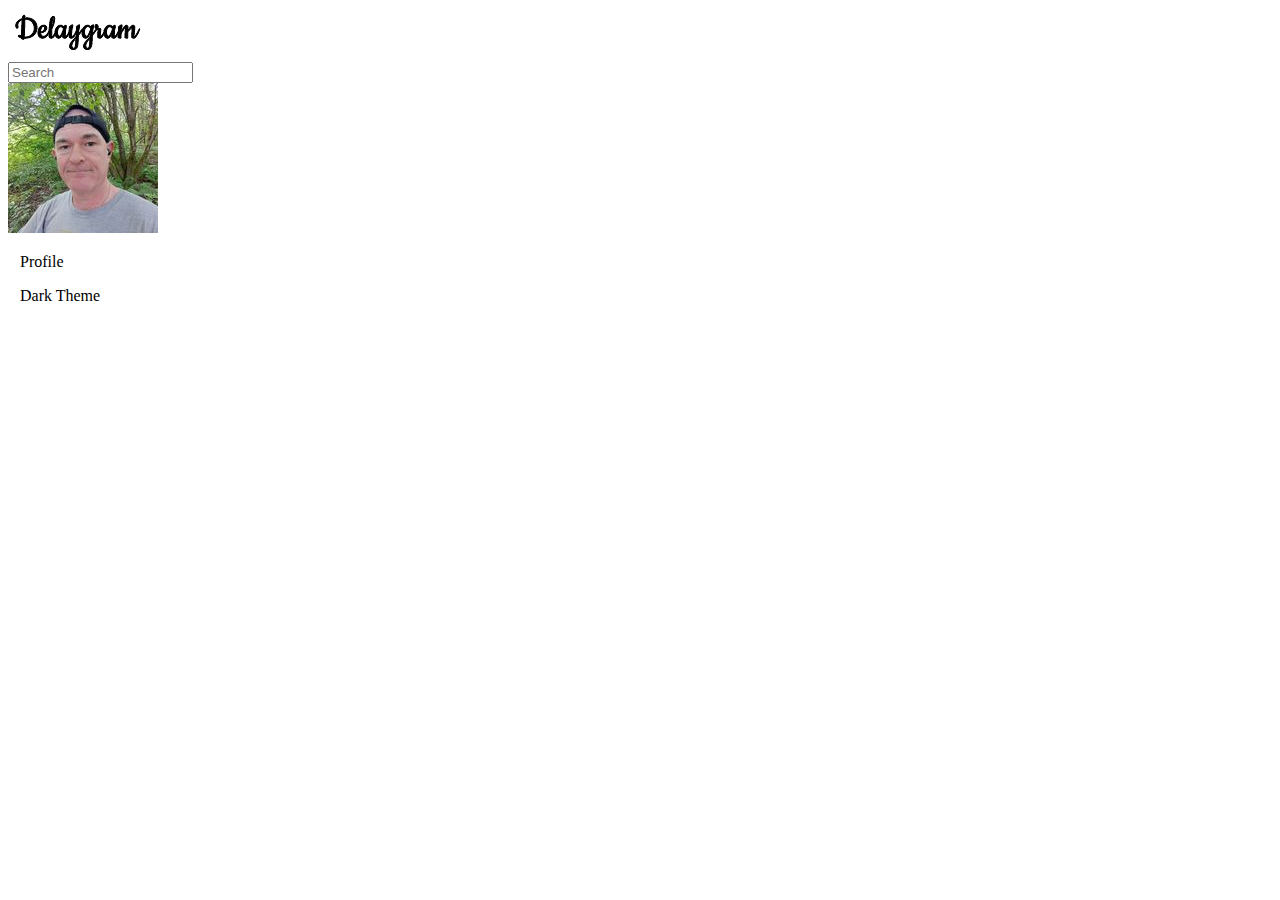
==== profile.html @ 84c1791c "Created CSS/JS folders...added profile page..." ====
<!DOCTYPE html>
<html lang="en">
  <head>
    <meta charset="UTF-8" />
    <meta http-equiv="X-UA-Compatible" content="IE=edge" />
    <meta name="viewport" content="width=device-width, initial-scale=1.0" />
    <title>Andy Jacko (@4ndyjacko)</title>
  </head>
  <body>
    <header class="flex-v flex-center">
      <div id="header-container" class="flex-v flex-between">
        <div id="logo">
          <a href="index.html"
            ><img id="logo-img" src="images/logo.png" alt="Delaygram"
          /></a>
        </div>

        <div id="search">
          <input id="search-input" type="text" placeholder="Search" />
        </div>

        <nav class="flex-v flex-end fs-xl">
          <div class="nav-icon">
            <a href="index.html"><i class="fa-solid fa-house"></i></a>
          </div>
          <div class="nav-icon">
            <a href=""><i class="fa-regular fa-paper-plane"></i></a>
          </div>
          <div class="nav-icon">
            <a href=""><i class="fa-regular fa-square-plus"></i></a>
          </div>
          <div class="nav-icon">
            <a href=""><i class="fa-regular fa-compass"></i></a>
          </div>
          <div class="nav-icon">
            <a href=""><i class="fa-regular fa-heart"></i></a>
          </div>
          <div class="nav-icon">
            <img
              id="pp"
              class="flex-v"
              src="images/pp/pp.jpg"
              alt="Andy Jacko"
            />
          </div>
        </nav>

        <div id="profile-menu" class="hide">
          <p>
            <i class="fa-regular fa-circle-user"></i>&nbsp;&nbsp;&nbsp;Profile
          </p>
          <p>
            <i class="fa-solid fa-repeat"></i>&nbsp;&nbsp;&nbsp;<span
              id="theme"
              onClick="toggleDarkness();"
              >Dark Theme</span
            >
          </p>
        </div>
      </div>
    </header>

    <main></main>
  </body>
</html>
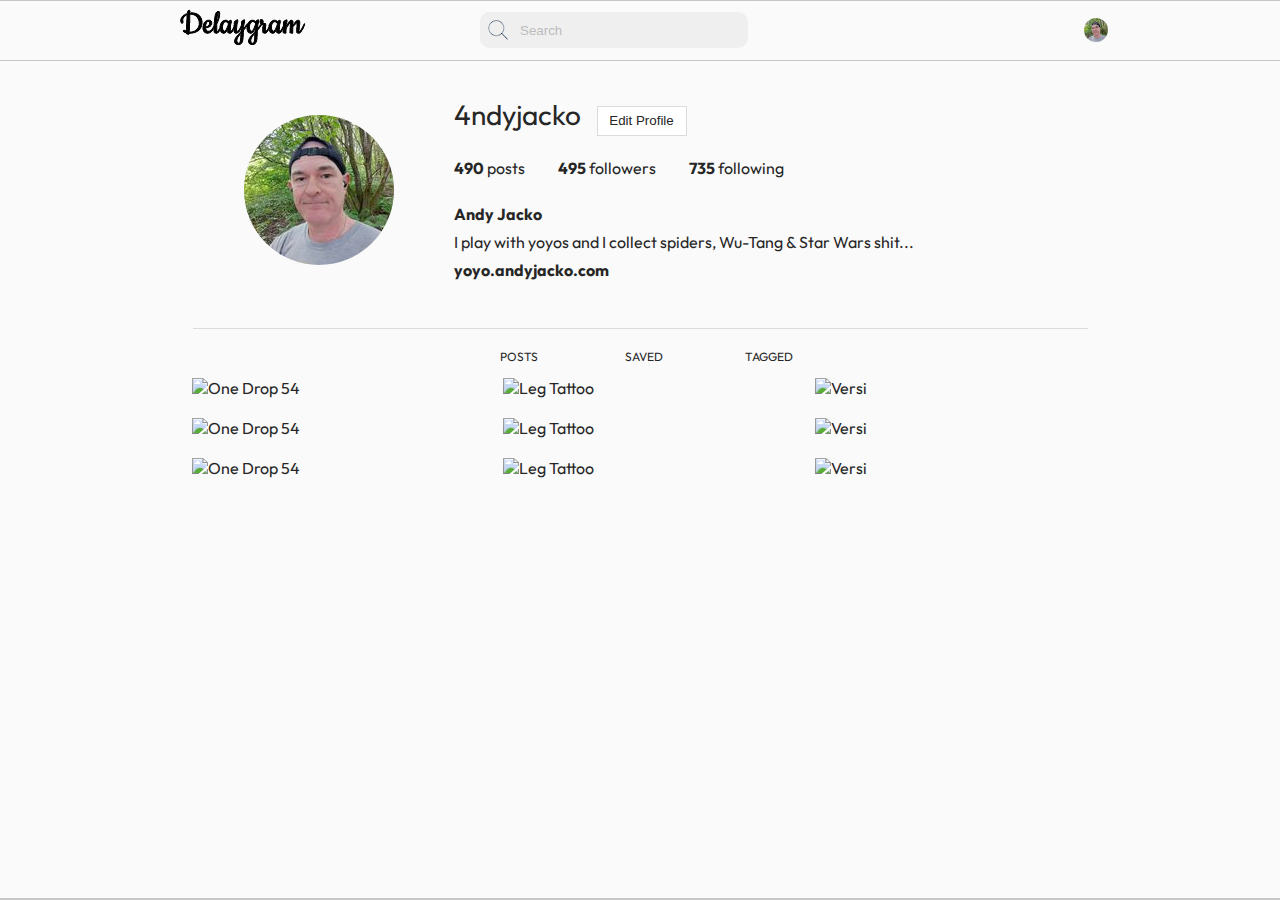
==== commit 5561661b: "Finalish edition..." ====
--- a/profile.html
+++ b/profile.html
@@ -4,62 +4,160 @@
     <meta charset="UTF-8" />
     <meta http-equiv="X-UA-Compatible" content="IE=edge" />
     <meta name="viewport" content="width=device-width, initial-scale=1.0" />
-    <title>Andy Jacko (@4ndyjacko)</title>
+    <link id="pagestyle" rel="stylesheet" href="css/styles.css" />
+    <script src="https://kit.fontawesome.com/8692751f21.js" crossorigin="anonymous"></script>
+    
+    <title>Delaygram</title>
   </head>
   <body>
-    <header class="flex-v flex-center">
-      <div id="header-container" class="flex-v flex-between">
-        <div id="logo">
-          <a href="index.html"
-            ><img id="logo-img" src="images/logo.png" alt="Delaygram"
-          /></a>
+    <!-- SMALL HEADERS SECTION -->
+    <!-- TOP HEADER -->
+    <header id="nav-top">
+      <div id="header-container-top-sm">
+        <!-- NAV ICON -->
+        <div class="nav-icon"><i class="fa-solid fa-camera"></i></div>
+
+        <!-- LOGO -->
+        <div id="logo" class="nav-icon" onClick="window.location.href='index.html'"><img id="logo-img-sm" src="images/logo.png" alt="Delaygram" /></div>
+
+        <!-- NAV ICON -->
+        <div class="nav-icon"><i class="fa-regular fa-paper-plane"></i></div>
+      </div>      
+    </header>
+
+    <!-- BOTTOM HEADER -->
+    <header id="nav-bottom">
+      <div id="header-container-bottom-sm">
+        <!-- NAV ICONS -->
+        <div class="nav-icon" onClick="window.location.href='index.html'"><i class="fa-solid fa-house"></i></div>
+        <div class="nav-icon"><i class="fa-solid fa-magnifying-glass"></i></div>
+        <div class="nav-icon"><i class="fa-regular fa-square-plus"></i></div>
+        <div class="nav-icon"><i class="fa-regular fa-compass"></i></div>
+        <div class="nav-icon"><i class="fa-regular fa-heart"></i></div>
+        <div class="nav-icon"><img id="pp-sm" class="flex-v" src="images/pp/pp.jpg" alt="Andy Jacko" /></div>
+      </div>
+      
+      <!-- PROFILE MENU -->
+      <div id="profile-menu-sm" class="hide">
+        <p id="p-link" class="nav-icon" onClick="window.location.href='profile.html'"><i class="fa-regular fa-circle-user"></i>Profile</p>
+        <p><i class="fa-solid fa-repeat"></i><span id="theme" onClick="toggleDarkness();">Dark Theme</span></p>
+        <div id="logout">Log out</div>
+      </div>
+
+    </header>
+
+    <!-- LARGE HEADER SECTION -->
+    <header>
+      <div id="header-container-lg">
+        <!-- LOGO -->
+        <div id="logo" class="nav-icon" onClick="window.location.href='index.html'">
+          <img id="logo-img-lg" src="images/logo.png" alt="Delaygram" />
         </div>
 
+        <!-- SEARCH BOX -->
         <div id="search">
           <input id="search-input" type="text" placeholder="Search" />
         </div>
 
-        <nav class="flex-v flex-end fs-xl">
-          <div class="nav-icon">
-            <a href="index.html"><i class="fa-solid fa-house"></i></a>
-          </div>
-          <div class="nav-icon">
-            <a href=""><i class="fa-regular fa-paper-plane"></i></a>
-          </div>
-          <div class="nav-icon">
-            <a href=""><i class="fa-regular fa-square-plus"></i></a>
-          </div>
-          <div class="nav-icon">
-            <a href=""><i class="fa-regular fa-compass"></i></a>
-          </div>
-          <div class="nav-icon">
-            <a href=""><i class="fa-regular fa-heart"></i></a>
-          </div>
-          <div class="nav-icon">
-            <img
-              id="pp"
-              class="flex-v"
-              src="images/pp/pp.jpg"
-              alt="Andy Jacko"
-            />
-          </div>
+        <!-- NAV ICONS -->
+        <nav id="nav">
+          <div class="nav-icon" onClick="window.location.href='index.html'"><i class="fa-solid fa-house"></i></div>
+          <div class="nav-icon"><i class="fa-regular fa-paper-plane"></i></div>
+          <div class="nav-icon"><i class="fa-regular fa-square-plus"></i></div>
+          <div class="nav-icon"><i class="fa-regular fa-compass"></i></div>
+          <div class="nav-icon"><i class="fa-regular fa-heart"></i></div>
+          <div class="nav-icon"><img id="pp-lg" class="flex-v" src="images/pp/pp.jpg" alt="Andy Jacko" /></div>
         </nav>
 
-        <div id="profile-menu" class="hide">
-          <p>
-            <i class="fa-regular fa-circle-user"></i>&nbsp;&nbsp;&nbsp;Profile
-          </p>
-          <p>
-            <i class="fa-solid fa-repeat"></i>&nbsp;&nbsp;&nbsp;<span
-              id="theme"
-              onClick="toggleDarkness();"
-              >Dark Theme</span
-            >
-          </p>
+        <!-- PROFILE MENU -->
+        <div id="profile-menu-lg" class="hide">
+          <p id="p-link" class="nav-icon" onClick="window.location.href='profile.html'"><i class="fa-regular fa-circle-user"></i>Profile</p>
+          <p><i class="fa-solid fa-repeat"></i><span id="theme" onClick="toggleDarkness();">Dark Theme</span></p>
+          <div id="logout">Log out</div>
         </div>
       </div>
     </header>
 
-    <main></main>
+    <!-- MAIN CONTENT SECTION -->
+    <main>
+      <!-- PROFILE INFO -->
+      <section id="profile-info-sm">
+        <div id="profile-image-sm">
+          <div><img src="images/pp/pp.jpg" alt="Andy Jacko" /></div>
+          <div id="profile-settings-sm">
+            <div>4ndyjacko <i class="fa-solid fa-gear"></i></div>
+            <button>Edit Profile</button>
+          </div>
+        </div>
+
+        <div id="profile-about-sm">
+          <div><strong>Andy Jacko</strong></div>
+          <div>I play with yoyos and I collect spiders, Wu-Tang & Star Wars shit...</div>
+          <div><a href="https://yoyo.andyjacko.com" target="_blank">yoyo.andyjacko.com</a></div>
+        </div>
+
+        <div id="profile-stats-sm">
+          <span><strong>490</strong><br>posts</span>
+          <span><strong>495</strong><br>followers</span>
+          <span><strong>735</strong><br>following</span>
+        </div>
+      </section>
+
+      <section id="profile-info-lg">
+        <div id="profile-img-lg"><img src="images/pp/pp.jpg" alt="Andy Jacko" /></div>
+
+        <div id="profile-about-lg">
+          <div id="profile-settings-lg">4ndyjacko <button>Edit Profile</button><i class="fa-solid fa-gear"></i></div>
+
+          <div id="profile-stats-lg">
+            <span><strong>490</strong> posts</span>
+            <span><strong>495</strong> followers</span>
+            <span><strong>735</strong> following</span>
+          </div>
+
+          <div id="profile-andy-lg">
+            <div><strong>Andy Jacko</strong></div>
+            <div>I play with yoyos and I collect spiders, Wu-Tang & Star Wars shit...</div>
+            <div><a href="https://yoyo.andyjacko.com" target="_blank">yoyo.andyjacko.com</a></div>
+          </div>
+        </div>
+      </section>
+
+      <!-- POSTS SAVED TAGGED -->
+      <section id="p-s-t-sm">
+        <div><i class="fa-solid fa-table-cells"></i></div>
+        <div><i class="fa-regular fa-bookmark"></i></div>
+        <div><i class="fa-regular fa-circle-user"></i></div>
+      </section>
+
+      <section id="p-s-t-lg">
+        <div><i class="fa-solid fa-table-cells"></i>POSTS</div>
+        <div><i class="fa-regular fa-bookmark"></i>SAVED</div>
+        <div><i class="fa-regular fa-circle-user"></i>TAGGED</div>
+      </section>
+
+      <!-- GALLERY -->
+      <section id="gallery">
+        <div id="gallery-row">
+          <div><img src="images/myposts/1.jpg" alt="One Drop 54" /></div>
+          <div><img src="images/myposts/2.jpg" alt="Leg Tattoo" /></div>
+          <div><img src="images/myposts/3.jpg" alt="Versi" /></div>
+        </div>
+
+        <div id="gallery-row">
+          <div><img src="images/myposts/4.jpg" alt="One Drop 54" /></div>
+          <div><img src="images/myposts/5.jpg" alt="Leg Tattoo" /></div>
+          <div><img src="images/myposts/6.jpg" alt="Versi" /></div>
+        </div>
+
+        <div id="gallery-row">
+          <div><img src="images/myposts/7.jpg" alt="One Drop 54" /></div>
+          <div><img src="images/myposts/8.jpg" alt="Leg Tattoo" /></div>
+          <div><img src="images/myposts/9.jpg" alt="Versi" /></div>
+        </div>
+      </section>
+    </main>
+
+    <script src="js/scripts.js"></script>
   </body>
 </html>
--- a/css/styles.css
+++ b/css/styles.css
@@ -0,0 +1,728 @@
+@import url("https://fonts.googleapis.com/css2?family=Outfit&display=swap");
+
+:root {
+  --blue: #0095f6;
+  --white: #ffffff;
+  --black: #262626;
+  --gray: #c7c7c7;
+  --light-gray: #dbdbdb;
+  --medium-gray: #8e8e8e;
+  --searchBG: #efefef;
+  --searchPH: #bcbcbc;
+  --bodyBG: #fafafa;
+  --storyIB: #c41e1e;
+}
+
+* {
+  box-sizing: border-box;
+}
+
+html,
+body {
+  margin: 0;
+  padding: 0;
+}
+
+body {
+  font-family: "Outfit", sans-serif;
+  background-color: var(--bodyBG);
+  color: var(--black);
+  position: relative;
+}
+
+header {
+  border-bottom: 1px solid var(--gray);
+}
+
+#nav-top {
+  position: fixed;
+  top: 0;
+  left: 0;
+  right: 0;
+  background-color: var(--white);
+  border-bottom: 1px solid var(--gray);
+}
+
+#nav-bottom {
+  position: fixed;
+  bottom: 0;
+  left: 0;
+  right: 0;
+  background-color: var(--white);
+  border-top: 1px solid var(--gray);
+}
+
+#header-container-top-sm {
+  height: 60px;
+  padding: 0 20px;
+  display: flex;
+  align-items: center;
+  justify-content: space-between;
+  font-size: 24px;
+}
+
+#header-container-bottom-sm {
+  height: 60px;
+  padding: 0 20px;
+  display: flex;
+  align-items: center;
+  justify-content: space-between;
+  position: relative;
+  font-size: 24px;
+}
+
+#header-container-lg {
+  display: none;
+}
+
+#search {
+  display: none;
+}
+
+#pp-sm {
+  width: 24px;
+  display: flex;
+  align-items: center;
+  border-radius: 100%;
+  cursor: pointer;
+}
+
+#pp-lg {
+  width: 24px;
+  display: flex;
+  align-items: center;
+  border-radius: 100%;
+  cursor: pointer;
+}
+
+#profile-menu-sm {
+  width: 230px;
+  padding: 0.5rem 1rem;
+  position: absolute;
+  bottom: 55px;
+  right: 15px;
+  background: var(--white);
+  border-radius: 5px;
+  box-shadow: 0 0 6px var(--gray);
+}
+
+#profile-menu-sm i {
+  padding-right: 0.3rem;
+}
+
+#logout {
+  padding: 0.5rem 1rem;
+  border-top: 1px solid var(--gray);
+}
+
+#theme {
+  cursor: pointer;
+}
+
+.nav-icon,
+#logout {
+  cursor: pointer;
+}
+
+.hide {
+  display: none;
+}
+
+#nav {
+  max-width: 278px;
+  padding: 0 0 0 24px;
+  font-size: 24px;
+  display: flex;
+  align-items: center;
+  justify-content: flex-end;
+}
+
+#nav div {
+  padding: 0 0 0 24px;
+}
+
+/* MAIN CONTENT SECTION */
+
+main {
+  margin: 60px 0 84px 0;
+}
+
+#content-container {
+  width: 100%;
+  display: flex;
+  justify-content: center;
+  overflow: hidden;
+}
+
+/* POSTS SECTION */
+
+#posts {
+  width: 100%;
+  max-width: 470px;
+}
+
+.post {
+  margin: 18px 0 0 0;
+  border-radius: 0.5rem;
+  border: 1px solid var(--light-gray);
+  background: var(--white);
+  overflow: hidden;
+}
+
+.post-header {
+  height: 56px;
+  padding: 0 16px 0 12px;
+  font-size: 14px;
+  display: flex;
+  align-items: center;
+  justify-content: space-between;
+}
+
+.post-header-profile {
+  display: flex;
+  align-items: center;
+}
+
+.post-icon {
+  width: 32px;
+  height: 32px;
+  border-radius: 100%;
+  margin-right: 10px;
+  cursor: pointer;
+}
+
+.ellipsis {
+  font-size: 24px;
+}
+
+.post-image img {
+  width: 100%;
+}
+
+.post-info {
+  padding: 6px 14px 0 12px;
+}
+
+.post-info-icons {
+  padding: 0 0 0 0;
+  font-size: 24px;
+  display: flex;
+  align-items: center;
+  justify-content: space-between;
+}
+
+.like-n-comment {
+  display: flex;
+  align-items: center;
+}
+
+.likes-count {
+  margin: 10px 0 0 0;
+  font-size: 14px;
+}
+
+.post-comment {
+  margin: 10px 0 0 0;
+  font-size: 14px;
+}
+
+.hashtag {
+  color: var(--blue);
+  text-decoration: underline;
+  cursor: pointer;
+}
+
+.view-all-comments {
+  margin: 10px 0 0 0;
+  font-size: 14px;
+  color: var(--medium-gray);
+}
+
+.time-posted {
+  margin: 10px 0 14px 0;
+  font-size: 10px;
+  color: var(--medium-gray);
+}
+
+.post-comments {
+  padding: 6px 16px 4px 12px;
+  display: flex;
+  align-items: center;
+  justify-content: space-between;
+  border-top: 1px solid var(--light-gray);
+}
+
+.comment-container {
+  display: flex;
+  align-items: center;
+}
+
+.smiles {
+  font-size: 24px;
+}
+
+.comment-input {
+  margin: 0 0 0 10px;
+  background: transparent;
+  border: none;
+  color: var(--black);
+}
+
+.comment-input:focus {
+  outline: none;
+}
+
+.comment-input::placeholder {
+  color: var(--medium-gray);
+}
+
+.post-link {
+  color: var(--blue);
+  text-decoration: none;
+  cursor: pointer;
+}
+
+/* TOP STORIES */
+
+#story-icons {
+  width: 470px;
+  resize: none;
+  height: 120px;
+  margin: 22px 0 0 0;
+  padding: 7px 0 0 20px;
+  overflow: hidden;
+  display: flex;
+  align-items: center;
+  border-radius: 10px;
+  border: 1px solid var(--light-gray);
+  background: var(--white);
+}
+
+#story-icons div {
+  width: 66px;
+  margin: 0 16px 0 0;
+  text-align: center;
+  font-size: 0.75rem;
+}
+
+.story-icon {
+  width: 62px;
+  height: 62px;
+  border: 3px solid var(--storyIB);
+  border-radius: 100%;
+  margin-bottom: 5px;
+}
+
+/* SUGGESTIONS */
+
+#suggestions {
+  width: 100%;
+  display: none;
+}
+
+/* PROFILE PAGE */
+
+/* PROFILE INFO */
+
+#profile-info-sm {
+  display: block;
+}
+
+#profile-image-sm {
+  padding: 13px 16px 24px 16px;
+  display: flex;
+  align-items: center;
+}
+
+#profile-image-sm img {
+  width: 77px;
+  border-radius: 100%;
+}
+
+#profile-settings-sm {
+  padding: 0 0 0 30px;
+  font-size: 28px;
+}
+
+#profile-settings-sm button {
+  width: 250px;
+  height: 30px;
+  color: var(--black);
+  background: var(--white);
+  border: 1px solid var(--light-gray);
+}
+
+#profile-about-sm {
+  padding: 0 16px 21px 16px;
+  font-size: 14px;
+}
+
+#profile-about-sm a {
+  font-weight: bold;
+  text-decoration: none;
+  color: var(--black);
+}
+
+#profile-stats-sm {
+  padding: 10px 0 0 0;
+  display: flex;
+  align-items: center;
+  justify-content: space-around;
+  font-size: 14px;
+  text-align: center;
+  border-top: 1px solid var(--gray);
+}
+
+#profile-stats-sm span {
+  width: 75px;
+}
+
+#profile-info-lg {
+  display: none;
+}
+
+/* POSTS SAVED TAGGED */
+
+#p-s-t-lg {
+  display: none;
+}
+
+#p-s-t-sm {
+  margin: 14px 0 0 0;
+  padding: 8px 0 0 0;
+  display: flex;
+  align-items: center;
+  justify-content: space-around;
+  font-size: 24px;
+  text-align: center;
+  border-top: 1px solid var(--light-gray);
+}
+
+/* GALLERY */
+
+#gallery {
+  margin: 10px 0 0 0;
+}
+
+#gallery-row {
+  display: flex;
+  align-items: center;
+  justify-content: space-between;
+}
+
+#gallery-row div {
+  width: 33%;
+}
+
+#gallery-row div img {
+  width: 100%;
+}
+
+/* MEDIA QUERIES */
+
+@media (min-width: 691px) {
+  #header-container-top-sm {
+    display: none;
+  }
+
+  #header-container-bottom-sm {
+    display: none;
+  }
+
+  #header-container-lg {
+    max-width: 975px;
+    height: 60px;
+    margin: auto;
+    padding: 0 20px;
+    display: flex;
+    align-items: center;
+    justify-content: space-between;
+    position: relative;
+  }
+
+  #search {
+    width: 268px;
+    display: block;
+    background: var(--searchBG);
+    border-radius: 10px;
+  }
+
+  #search-input {
+    max-width: 268px;
+    height: 36px;
+    padding: 10px 10px 10px 40px;
+    border: 0 solid transparent;
+    border-radius: 10px;
+    background: url(/images/mag.png) no-repeat scroll 8px 8px var(--searchBG);
+  }
+
+  #search-input:focus {
+    max-width: 268px;
+    outline: none;
+    padding: 10px;
+    background: var(--searchBG);
+  }
+
+  #search-input::placeholder {
+    color: var(--searchPH);
+  }
+
+  #profile-menu-lg {
+    width: 230px;
+    padding: 0.5rem 1rem;
+    position: absolute;
+    top: 55px;
+    right: 15px;
+    background: var(--white);
+    border-radius: 5px;
+    box-shadow: 0 0 6px var(--gray);
+  }
+
+  #profile-menu-lg i {
+    padding-right: 8px;
+  }
+
+  main {
+    margin: 0 0 24px 0;
+  }
+
+  #posts {
+    width: 470px;
+    margin: auto;
+  }
+}
+
+@media (min-width: 736px) {
+  #profile-info-sm {
+    display: none;
+  }
+
+  #profile-info-lg {
+    max-width: 895px;
+    margin: auto;
+    padding: 36px 0 40px 51px;
+    display: flex;
+    align-items: center;
+    border-bottom: 1px solid var(--light-gray);
+  }
+
+  #profile-img-lg img {
+    width: 150px;
+    height: 150px;
+    border-radius: 100%;
+  }
+
+  #profile-about-lg {
+    padding: 0 0 0 60px;
+  }
+
+  #profile-settings-lg {
+    margin: 0 0 22px 0;
+    font-size: 28px;
+  }
+
+  #profile-settings-lg button {
+    width: 90px;
+    height: 30px;
+    margin: 0 20px 0 10px;
+    color: var(--black);
+    background: var(--white);
+    border: 1px solid var(--light-gray);
+  }
+
+  #profile-stats-lg {
+    margin: 0 0 26px 0;
+  }
+
+  #profile-stats-lg span {
+    margin: 0 30px 0 0;
+  }
+
+  #profile-andy-lg div {
+    margin: 0 0 8px 0;
+  }
+
+  #profile-andy-lg a {
+    font-weight: bold;
+    text-decoration: none;
+    color: var(--black);
+  }
+
+  #p-s-t-sm {
+    display: none;
+  }
+
+  #p-s-t-lg {
+    margin: 0 0 0 0;
+    display: flex;
+    align-items: center;
+    justify-content: center;
+    font-size: 12px;
+  }
+
+  #p-s-t-lg div {
+    width: 125px;
+    margin: 20px 0 0 0;
+    text-align: center;
+  }
+
+  #p-s-t-lg i {
+    margin: 0 8px 0 0;
+  }
+
+  /* GALLERY */
+
+  #gallery {
+    margin: 14px 0 0 0;
+  }
+
+  #gallery-row {
+    margin: 0 auto 20px auto;
+    max-width: 935px;
+    justify-content: space-around;
+  }
+
+  #gallery-row div {
+    width: 31%;
+    max-width: 273px;
+  }
+}
+
+@media (min-width: 1000px) {
+  #header-container-lg {
+    max-width: 975px;
+    margin: auto;
+    display: flex;
+    justify-content: space-between;
+  }
+
+  #content-container {
+    display: flex;
+    justify-content: center;
+  }
+
+  #posts {
+    width: 470px;
+    margin: 0 32px 0 0;
+  }
+
+  /* SUGGESTIONS */
+
+  #suggestions {
+    margin: 48px 0 0 0;
+    display: block;
+    max-width: 320px;
+  }
+
+  #suggestions-profile {
+    display: flex;
+    align-items: center;
+  }
+
+  #suggestions-profile p {
+    font-size: 14px;
+  }
+
+  #suggestions-profile p span {
+    color: var(--medium-gray);
+    font-size: 14px;
+  }
+
+  .suggestions-pp {
+    width: 56px;
+    height: 56px;
+    margin: 0 19px 5px 0;
+    border-radius: 100%;
+  }
+
+  #who-to-follow {
+    margin: 0 0 10px 0;
+    font-size: 14px;
+    font-weight: bold;
+    display: flex;
+    align-items: center;
+    justify-content: space-between;
+  }
+
+  #who-to-follow p {
+    margin: 10px 0 0 0;
+  }
+
+  #s-f-y {
+    color: var(--medium-gray);
+  }
+
+  #see-all {
+    font-size: 12px;
+  }
+
+  .w-t-f-box {
+    height: 48px;
+    padding: 0 0 0 6px;
+    display: flex;
+    align-items: center;
+    justify-content: space-between;
+  }
+
+  .w-t-f-user {
+    font-size: 14px;
+    display: flex;
+    align-items: center;
+  }
+
+  .w-t-f-user span {
+    color: var(--medium-gray);
+    font-size: 12px;
+  }
+
+  .follow-icon {
+    width: 32px;
+    height: 32px;
+    border-radius: 100%;
+    margin-right: 0.75rem;
+  }
+
+  .follow-link {
+    color: var(--blue);
+    font-size: 12px;
+    font-weight: bold;
+    text-decoration: none;
+    cursor: pointer;
+  }
+
+  .verified {
+    width: 12px;
+    height: 12px;
+    margin-left: 5px;
+  }
+
+  /* FOOTER */
+
+  .footer {
+    font-size: 12px;
+    color: var(--gray);
+    margin-top: 24px;
+  }
+
+  #footer-links {
+    margin-bottom: 15px;
+  }
+
+  #footer-links a,
+  #footer-links a:visited {
+    margin: 0 6px 0 0;
+    color: var(--gray);
+    text-decoration: none;
+  }
+
+  #footer-copy a,
+  #footer-copy a:visited {
+    color: var(--gray);
+    text-decoration: none;
+  }
+
+  #footer-copy a:hover,
+  #footer-links a:hover {
+    text-decoration: underline;
+  }
+}
